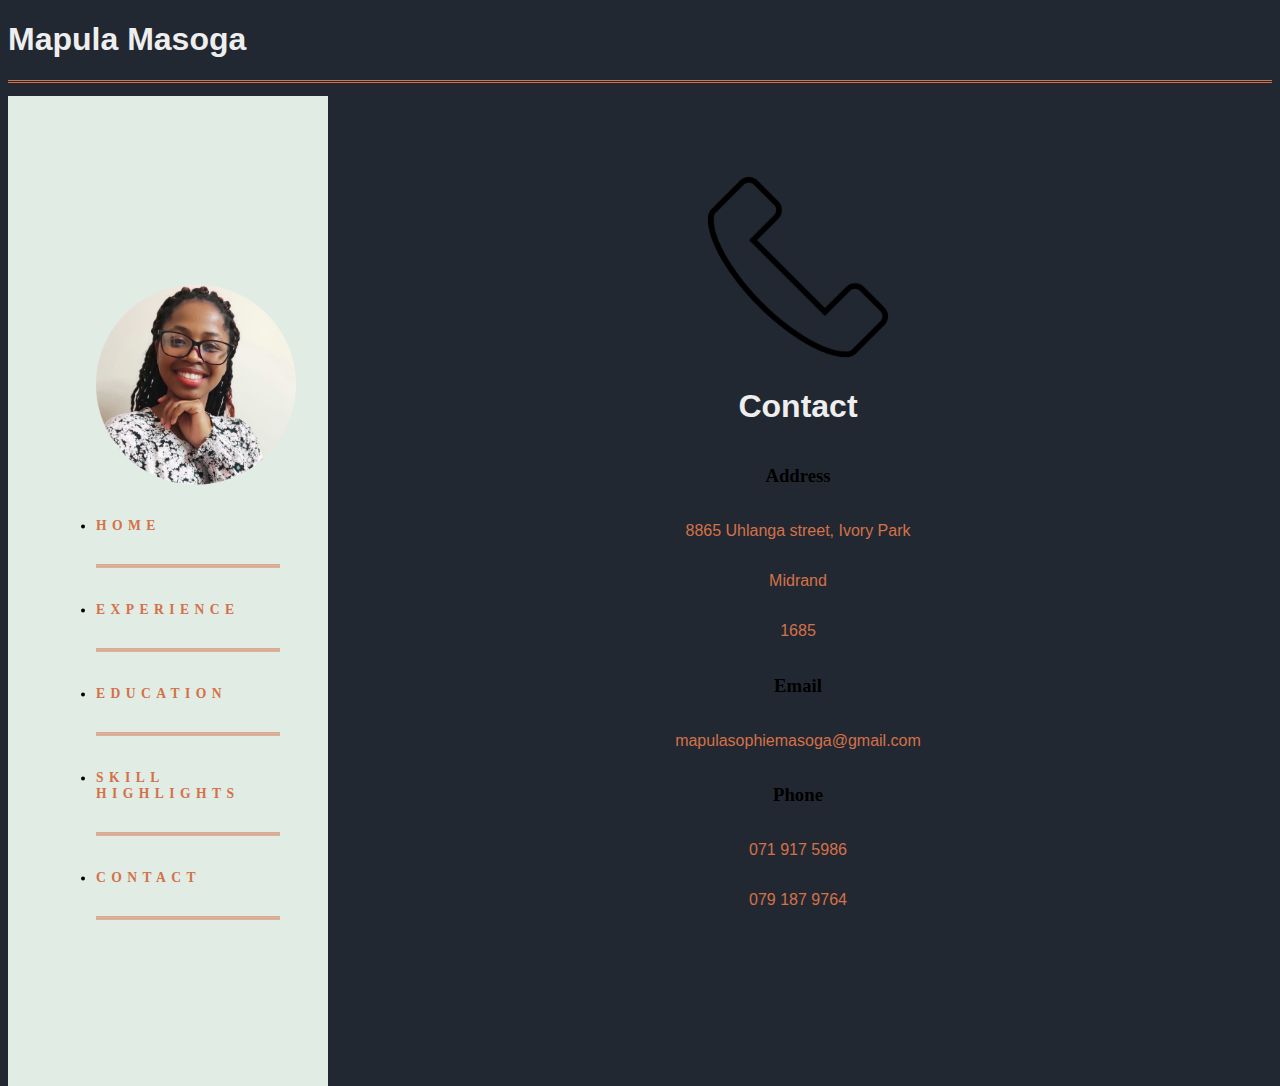
==== contact.html @ c50f7850 "Initial cv site" ====
<!DOCTYPE html>
<html lang="en" dir="ltr">

<head>
  <meta charset="utf-8">
  <title>Mapula Masoga</title>
  <link rel="stylesheet" href="css\myStyles.css">
</head>
<main class= "main">
<body>

    <h1>Mapula Masoga</h1>
    <hr>

    <aside class="sidebar">
      <nav class="nav">
        <ul>
          <img width="200" height="200" src="images/profile.png">
          <li class="active"><a href="home.html">Home</a></li><hr>
          <li><a href="experience.html">Experience</a></li><hr>
          <li><a href="edu.html">Education</a></li><hr>
          <li><a href="skill.html">Skill Highlights</a></li><hr>
          <li><a href="contact.html">Contact</a></li><hr>
        </ul>
      </nav>
    </aside>

    <section class="profile">
    <div class="container">
      <img width="200" height="200" src="images/contact.png">
      <h1>Contact</h1>
        <h3>Address</h3>
          <p>8865 Uhlanga street, Ivory Park</p>
          <p>Midrand</p>
          <p>1685</p>
        <h3>Email</h3>
          <p>mapulasophiemasoga@gmail.com</p>
        <h3>Phone</h3>
            <p>071 917 5986</p>
            <p>079 187 9764</p>

          </div>
          </section>
      </body>
      </main>
      </html>
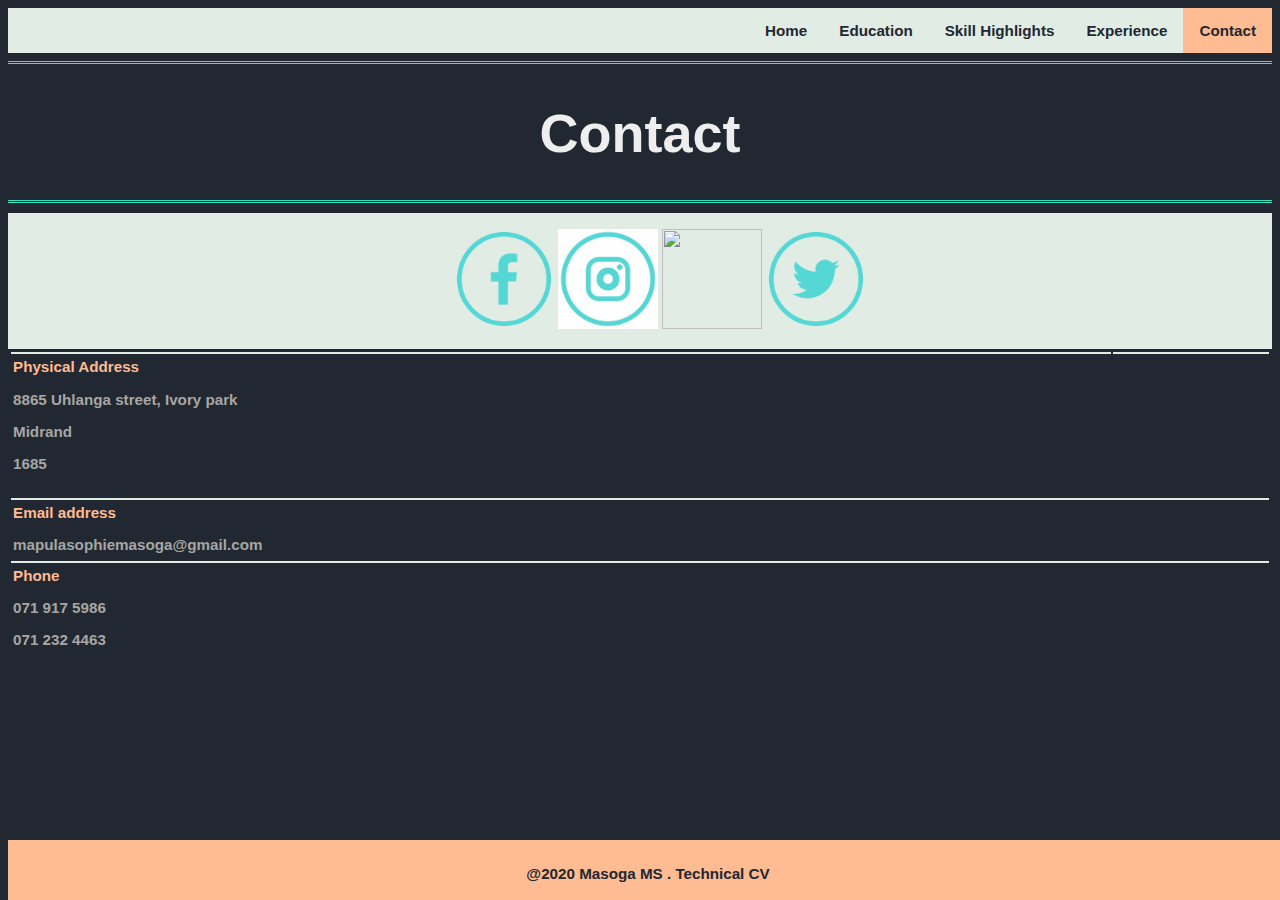
==== commit 85658ccf: "final cv site" ====
--- a/contact.html
+++ b/contact.html
@@ -1,46 +1,102 @@
-<!DOCTYPE html>
-<html lang="en" dir="ltr">
+<div class="EduContent">
+  <!DOCTYPE html>
+  <html lang="en" dir="ltr">
 
-<head>
-  <meta charset="utf-8">
-  <title>Mapula Masoga</title>
-  <link rel="stylesheet" href="css\myStyles.css">
-</head>
-<main class= "main">
-<body>
+  <head>
+    <meta charset="utf-8">
+    <title>Mapula Masoga</title>
+    <link rel="stylesheet" href="css\myStyles.css">
+    <script src="https://ajax.googleapis.com/ajax/libs/jquery/3.5.1/jquery.min.js"></script>
+  </head>
+  <main class="main">
 
-    <h1>Mapula Masoga</h1>
-    <hr>
+    <body>
 
-    <aside class="sidebar">
-      <nav class="nav">
+      <div class="navBar">
         <ul>
-          <img width="200" height="200" src="images/profile.png">
-          <li class="active"><a href="home.html">Home</a></li><hr>
-          <li><a href="experience.html">Experience</a></li><hr>
-          <li><a href="edu.html">Education</a></li><hr>
-          <li><a href="skill.html">Skill Highlights</a></li><hr>
-          <li><a href="contact.html">Contact</a></li><hr>
+          <li class="active"><a href="contact.html">Contact</a></li>
+          <li><a href="experience.html">Experience</a></li>
+          <li><a href="skill.html">Skill Highlights</a></li>
+          <li><a href="edu.html">Education</a></li>
+          <li><a href="index.html">Home</a></li>
         </ul>
-      </nav>
-    </aside>
+      </div>
 
-    <section class="profile">
-    <div class="container">
-      <img width="200" height="200" src="images/contact.png">
-      <h1>Contact</h1>
-        <h3>Address</h3>
-          <p>8865 Uhlanga street, Ivory Park</p>
+      <hr>
+      <h1><center>Contact</center> </h1>
+      <hr>
+
+      <div class="socialMedia">
+        <ul>
+          <li><a href="https://www.facebook.com/sophie.mapula.1" target="_blank"><img width="100" height="100" src="images/fb.png"></a></li>
+          <li><a href="https://www.instagram.com/mapula_masoga" target="_blank"><img width="100" height="100" src="images/insta.jpg"></a></li>
+          <li><a href="https://www.linkedin.com/in/mapula-masoga-0587401b1" target="_blank"> <img width="100" height="100" src="images/linkedin.jpg"></a></li>
+          <li><a href="https://twitter.com/{MapulaMasoga} "target="_blank"> <img width="100" height="100" src="images/twitter.png"></a></li>
+        </ul>
+      </div>
+
+
+      <div class="conContent">
+        <table>
+          <thead>
+            <tr>
+              <th></th>
+              <th></th>
+            </tr>
+          </thead>
+          <tbody>
+
+      <tr>
+        <td>Physical Address</p>
+          <p>8865 Uhlanga street, Ivory park</p>
           <p>Midrand</p>
           <p>1685</p>
-        <h3>Email</h3>
-          <p>mapulasophiemasoga@gmail.com</p>
-        <h3>Phone</h3>
-            <p>071 917 5986</p>
-            <p>079 187 9764</p>
+        </td>
+      </tr>
+    </tbody>
+      </table>
 
-          </div>
-          </section>
-      </body>
-      </main>
-      </html>
+
+
+      <br>
+      <table>
+        <thead>
+          <tr>
+            <th></th>
+          </tr>
+        </thead>
+        <tbody>
+    <tr>
+      <td>Email address</p>
+        <p>mapulasophiemasoga@gmail.com</p>
+      </td>
+    </tr>
+  </tbody>
+    </table>
+
+    <table>
+      <thead>
+        <tr>
+          <th></th>
+        </tr>
+      </thead>
+      <tbody>
+  <tr>
+    <td>Phone</p>
+      <p>071 917 5986</p>
+      <p>071 232 4463</p>
+    </td>
+  </tr>
+</tbody>
+  </table>
+      </div>
+
+      <div class="footer">
+          <p>@2020 Masoga MS . Technical CV </p>
+      </div>
+
+</div>
+</body>
+</main>
+
+</html>
